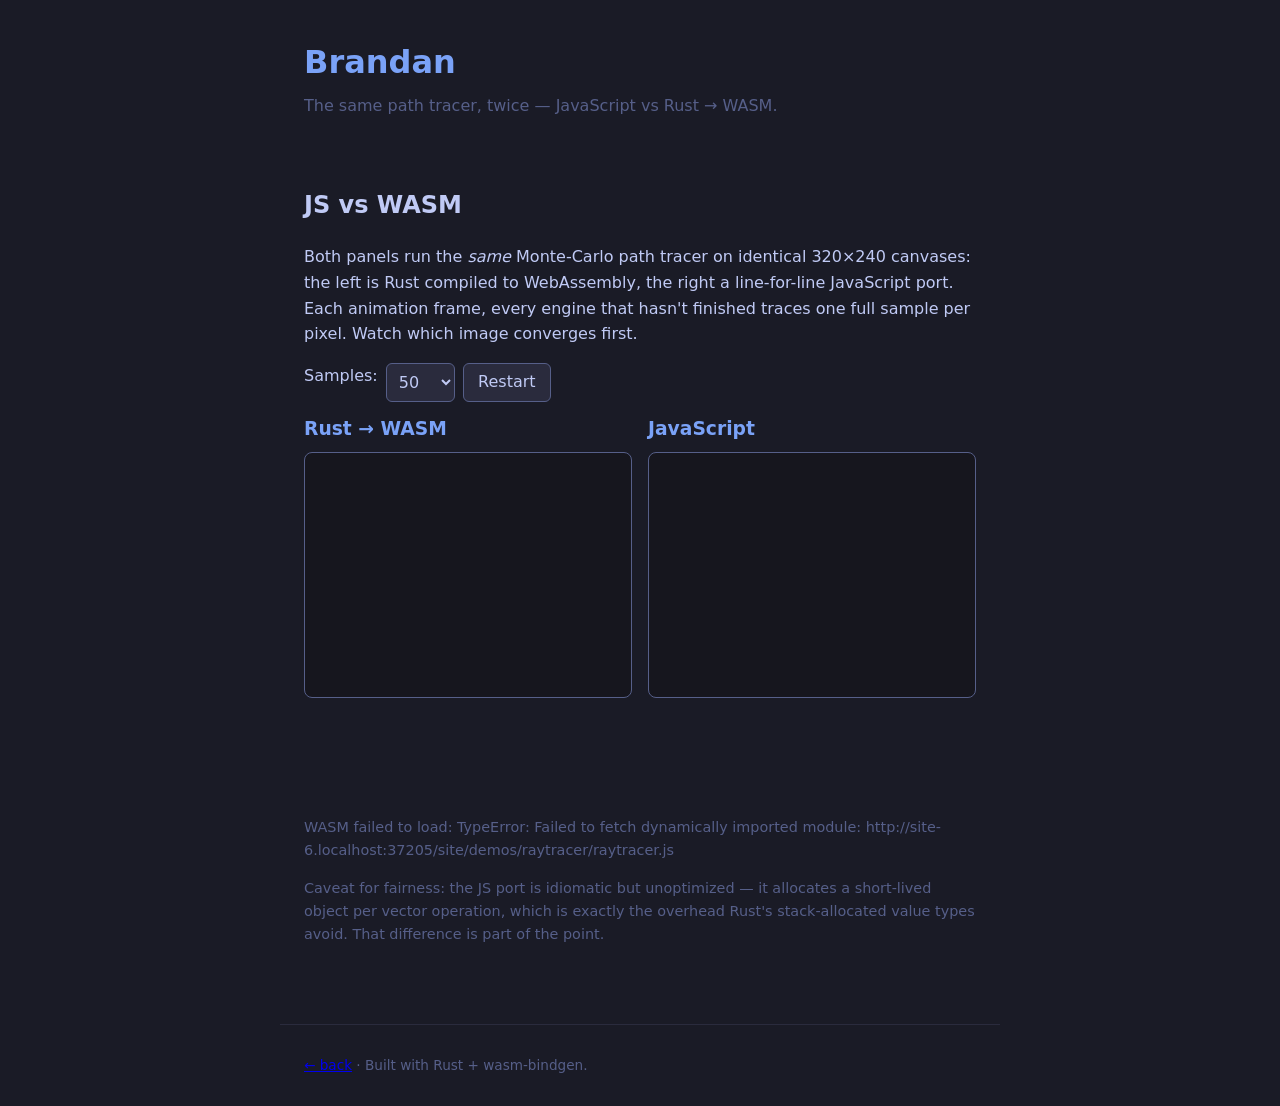
==== site/bench.html @ 09f70b66 "WASM portfolio: static shell, three Rust demos, CI deploy to S3/CloudFront - hello: walking-skeleton" ====
<!DOCTYPE html>
<html lang="en">
<head>
  <meta charset="utf-8">
  <meta name="viewport" content="width=device-width, initial-scale=1">
  <title>JS vs WASM Benchmark — Brandan</title>
  <meta name="description" content="The same path tracer in JavaScript and Rust→WebAssembly, racing side by side.">
  <link rel="stylesheet" href="styles.css">
</head>
<body>
  <header>
    <h1><a href="index.html">Brandan</a></h1>
    <p class="tagline">The same path tracer, twice &mdash; JavaScript vs Rust &rarr; WASM.</p>
  </header>

  <main>
    <section>
      <h2>JS vs WASM</h2>
      <p>
        Both panels run the <em>same</em> Monte-Carlo path tracer on identical
        320&times;240 canvases: the left is Rust compiled to WebAssembly, the
        right a line-for-line JavaScript port. Each animation frame, every
        engine that hasn't finished traces one full sample per pixel. Watch
        which image converges first.
      </p>

      <div class="toolbar" role="toolbar" aria-label="Benchmark controls">
        <label for="target-select">Samples:</label>
        <select id="target-select">
          <option value="20">20</option>
          <option value="50" selected>50</option>
          <option value="200">200</option>
        </select>
        <button id="restart-btn">Restart</button>
      </div>

      <div class="bench-grid">
        <div>
          <h3>Rust &rarr; WASM</h3>
          <canvas id="wasm-canvas" width="320" height="240"
                  role="img" aria-label="Scene rendered by the WebAssembly tracer"></canvas>
          <p id="wasm-stats" class="status">&nbsp;</p>
        </div>
        <div>
          <h3>JavaScript</h3>
          <canvas id="js-canvas" width="320" height="240"
                  role="img" aria-label="Scene rendered by the JavaScript tracer"></canvas>
          <p id="js-stats" class="status">&nbsp;</p>
        </div>
      </div>

      <p id="verdict" class="verdict">&nbsp;</p>
      <p id="wasm-status" class="status">Loading WASM module&hellip;</p>
      <p class="status">
        Caveat for fairness: the JS port is idiomatic but unoptimized — it
        allocates a short-lived object per vector operation, which is exactly
        the overhead Rust's stack-allocated value types avoid. That difference
        is part of the point.
      </p>
    </section>
  </main>

  <footer>
    <p><a href="index.html">&larr; back</a> &middot; Built with Rust + wasm-bindgen.</p>
  </footer>

  <script type="module">
    const status = document.getElementById('wasm-status');
    try {
      const { default: init, Raytracer } = await import('./demos/raytracer/raytracer.js');
      const { JsTracer } = await import('./bench-tracer.js');
      await init();

      const wasmRt = new Raytracer('wasm-canvas');
      const jsRt = new JsTracer(document.getElementById('js-canvas'));
      const pixels = 320 * 240;

      const engines = [
        { name: 'wasm', rt: wasmRt, ms: 0, statsEl: document.getElementById('wasm-stats') },
        { name: 'js', rt: jsRt, ms: 0, statsEl: document.getElementById('js-stats') },
      ];
      const verdictEl = document.getElementById('verdict');
      let target = 50;

      const stats = (e) => {
        const n = e.rt.passes();
        if (n === 0) return;
        const avg = e.ms / n;
        const msps = (pixels / (avg / 1000)) / 1e6;
        e.statsEl.textContent =
          `${n}/${target} passes · ${avg.toFixed(1)} ms/pass · ${msps.toFixed(1)} Msamples/s`;
      };

      const verdict = () => {
        const [w, j] = engines;
        if (w.rt.passes() === 0 || j.rt.passes() === 0) return;
        const speedup = (j.ms / j.rt.passes()) / (w.ms / w.rt.passes());
        verdictEl.textContent = `WASM is ${speedup.toFixed(1)}× faster on this machine.`;
      };

      const step = (e) => {
        const t0 = performance.now();
        e.rt.pass();
        e.ms += performance.now() - t0;
        e.rt.present();
        stats(e);
      };

      // Test hook: ?passes=N runs both engines synchronously — used for
      // headless verification. One clock read per engine, presentation
      // excluded: we time tracing, not canvas blits.
      const fastPasses = Number(new URLSearchParams(location.search).get('passes') || 0);
      if (fastPasses > 0) {
        target = fastPasses;
        for (const e of engines) {
          const t0 = performance.now();
          for (let i = 0; i < fastPasses; i++) e.rt.pass();
          e.ms = performance.now() - t0;
          e.rt.present();
          stats(e);
        }
        verdict();
        status.textContent = `WASM module loaded ✔ — ran ${fastPasses} synchronous passes each`;
      } else {
        let running = true;
        const frame = () => {
          let work = false;
          for (const e of engines) {
            if (e.rt.passes() < target) {
              step(e);
              work = true;
            }
          }
          verdict();
          if (work) requestAnimationFrame(frame);
          else running = false;
        };
        const restart = () => {
          target = Number(document.getElementById('target-select').value);
          for (const e of engines) {
            e.rt.reset?.();
            e.ms = 0;
          }
          // JsTracer has no reset; recreate it instead.
          engines[1].rt = new JsTracer(document.getElementById('js-canvas'));
          verdictEl.textContent = ' ';
          if (!running) { running = true; requestAnimationFrame(frame); }
        };
        document.getElementById('restart-btn').addEventListener('click', restart);
        document.getElementById('target-select').addEventListener('change', restart);
        requestAnimationFrame(frame);
        status.textContent = 'WASM module loaded ✔ — racing';
      }
    } catch (e) {
      status.textContent = 'WASM failed to load: ' + e;
      console.error(e);
    }
  </script>
</body>
</html>
---- site/styles.css ----
:root {
  --bg: #1a1b26;
  --fg: #c0caf5;
  --accent: #7aa2f7;
  --muted: #565f89;
}

* { box-sizing: border-box; }

body {
  margin: 0;
  font-family: system-ui, sans-serif;
  background: var(--bg);
  color: var(--fg);
  line-height: 1.6;
}

header, main, footer {
  max-width: 720px;
  margin: 0 auto;
  padding: 1rem 1.5rem;
}

h1 { color: var(--accent); margin-bottom: 0; }
.tagline { color: var(--muted); margin-top: 0.25rem; }

canvas {
  display: block;
  width: 100%;
  height: auto;
  border: 1px solid var(--muted);
  border-radius: 8px;
  background: #16161e;
}

.status { color: var(--muted); font-size: 0.9rem; }

canvas.pixel {
  image-rendering: pixelated;
  touch-action: none;
  cursor: crosshair;
}

.toolbar {
  display: flex;
  gap: 0.5rem;
  flex-wrap: wrap;
  margin-bottom: 0.75rem;
}

.toolbar button {
  background: #2a2b3d;
  color: var(--fg);
  border: 1px solid var(--muted);
  border-radius: 6px;
  padding: 0.35rem 0.9rem;
  font: inherit;
  cursor: pointer;
}

.toolbar button.active {
  background: var(--accent);
  color: var(--bg);
  border-color: var(--accent);
}

.toolbar button.danger { margin-left: auto; }

.toolbar select {
  background: #2a2b3d;
  color: var(--fg);
  border: 1px solid var(--muted);
  border-radius: 6px;
  padding: 0.35rem 0.5rem;
  font: inherit;
}

.bench-grid {
  display: grid;
  grid-template-columns: 1fr 1fr;
  gap: 1rem;
}

.bench-grid h3 { margin: 0 0 0.5rem; color: var(--accent); }

@media (max-width: 600px) {
  .bench-grid { grid-template-columns: 1fr; }
}

.verdict {
  font-size: 1.15rem;
  font-weight: 600;
  color: var(--accent);
}

h1 a { color: inherit; text-decoration: none; }

code {
  background: #2a2b3d;
  padding: 0.1em 0.35em;
  border-radius: 4px;
}

footer {
  color: var(--muted);
  font-size: 0.85rem;
  border-top: 1px solid #2a2b3d;
  margin-top: 3rem;
}
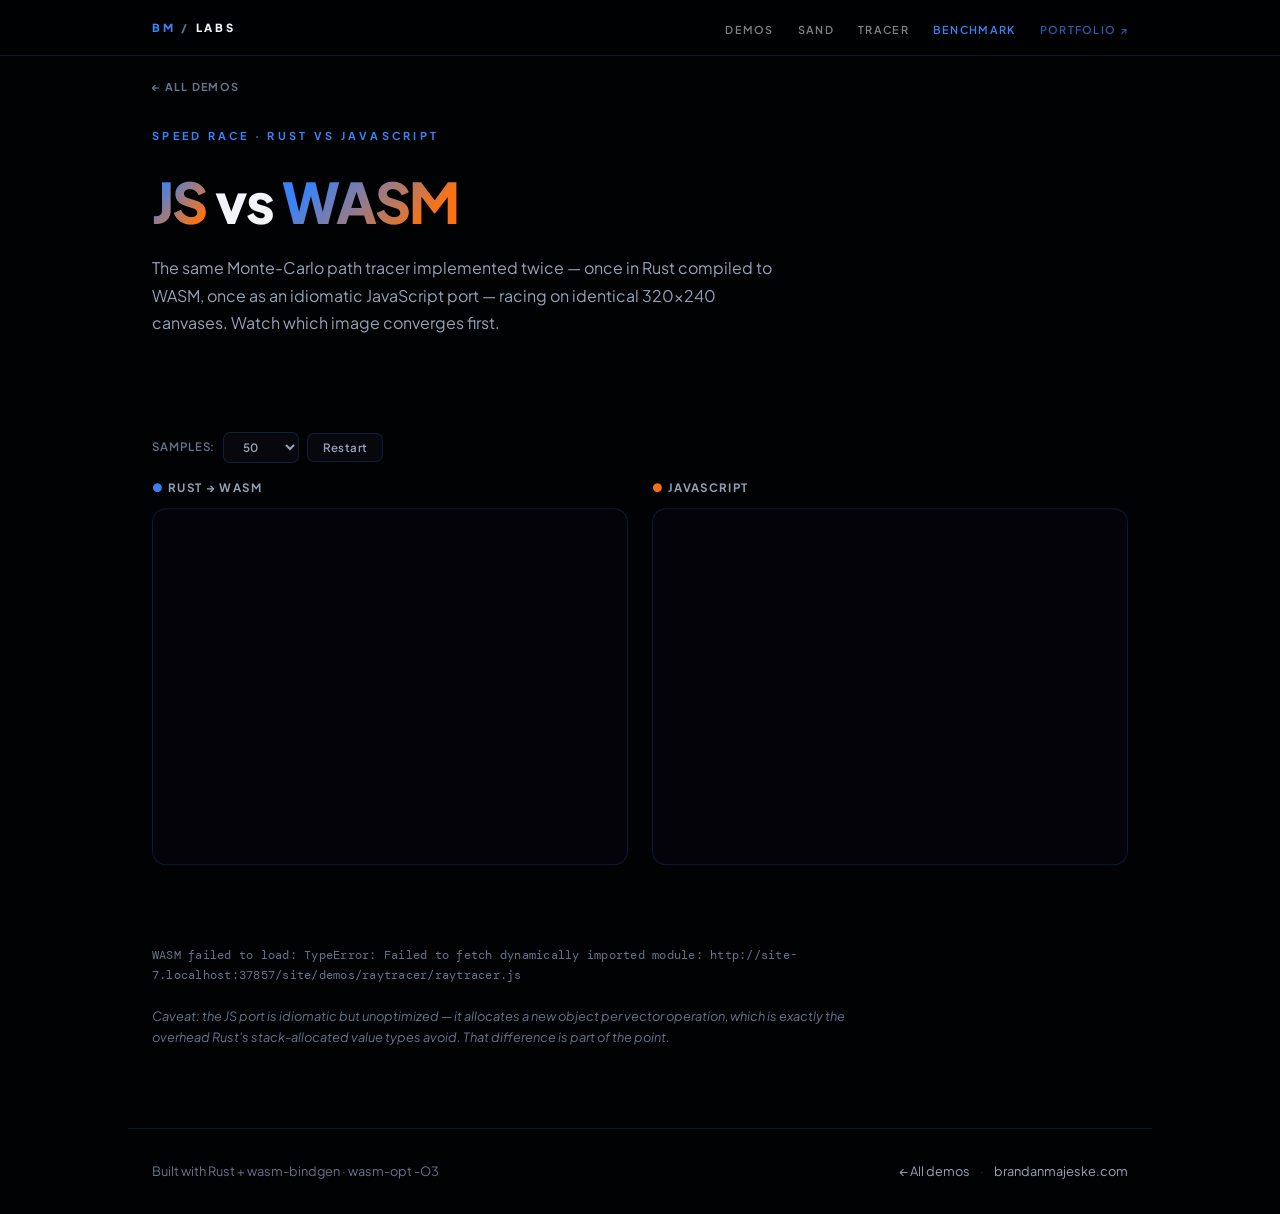
==== commit 22960d78: "Redesign site to match brandanmajeske.com portfolio aesthetic Adopt portfolio2026's design system: #" ====
--- a/site/bench.html
+++ b/site/bench.html
@@ -3,81 +3,165 @@
 <head>
   <meta charset="utf-8">
   <meta name="viewport" content="width=device-width, initial-scale=1">
-  <title>JS vs WASM Benchmark — Brandan</title>
+  <title>JS vs WASM Benchmark — Brandan Labs</title>
   <meta name="description" content="The same path tracer in JavaScript and Rust→WebAssembly, racing side by side.">
+  <link rel="preconnect" href="https://fonts.googleapis.com">
+  <link rel="preconnect" href="https://fonts.gstatic.com" crossorigin>
+  <link href="https://fonts.googleapis.com/css2?family=Plus+Jakarta+Sans:wght@400;500;600;700;800&family=DM+Mono:wght@400;500&display=swap" rel="stylesheet">
+  <link rel="icon" href="favicon.svg" type="image/svg+xml">
   <link rel="stylesheet" href="styles.css">
+  <style>
+    /* Bench-specific badge colors */
+    .badge-wasm { color: var(--color-primary); }
+    .badge-js   { color: var(--color-secondary); }
+    .bench-grid h3 { color: var(--text-secondary); }
+    .bench-caveat {
+      font-size: 0.8rem;
+      color: var(--text-muted);
+      margin-top: 1.25rem;
+      max-width: 44rem;
+      line-height: 1.65;
+      font-style: italic;
+    }
+  </style>
 </head>
 <body>
-  <header>
-    <h1><a href="index.html">Brandan</a></h1>
-    <p class="tagline">The same path tracer, twice &mdash; JavaScript vs Rust &rarr; WASM.</p>
-  </header>
+
+  <!-- ── Nav ──────────────────────────────────────────────────── -->
+  <nav class="site-nav" id="site-nav">
+    <div class="nav-inner">
+      <a href="index.html" class="nav-logo">
+        <span class="accent">BM</span><span class="sep">/</span>Labs
+      </a>
+      <ul class="nav-links">
+        <li><a href="index.html#demos">Demos</a></li>
+        <li><a href="sand.html">Sand</a></li>
+        <li><a href="raytracer.html">Tracer</a></li>
+        <li><a href="bench.html" style="color:var(--color-primary)">Benchmark</a></li>
+        <li><a href="https://brandanmajeske.com" class="nav-ext">Portfolio ↗</a></li>
+      </ul>
+    </div>
+  </nav>
+
+  <!-- ── Demo header ───────────────────────────────────────────── -->
+  <div class="demo-header">
+    <a href="index.html" class="back-link">&#8592; All demos</a>
+    <p class="section-label">Speed race · Rust vs JavaScript</p>
+    <h1 class="section-title" style="font-size:clamp(2rem,6vw,3.5rem);font-weight:800;letter-spacing:-0.03em;margin-bottom:.5rem">
+      <span class="gradient-text">JS</span> vs <span class="gradient-text">WASM</span>
+    </h1>
+    <p class="section-desc" style="margin-bottom:0">
+      The same Monte-Carlo path tracer implemented twice — once in Rust compiled to WASM,
+      once as an idiomatic JavaScript port — racing on identical 320&times;240 canvases.
+      Watch which image converges first.
+    </p>
+  </div>
 
   <main>
-    <section>
-      <h2>JS vs WASM</h2>
-      <p>
-        Both panels run the <em>same</em> Monte-Carlo path tracer on identical
-        320&times;240 canvases: the left is Rust compiled to WebAssembly, the
-        right a line-for-line JavaScript port. Each animation frame, every
-        engine that hasn't finished traces one full sample per pixel. Watch
-        which image converges first.
-      </p>
-
-      <div class="toolbar" role="toolbar" aria-label="Benchmark controls">
-        <label for="target-select">Samples:</label>
-        <select id="target-select">
-          <option value="20">20</option>
-          <option value="50" selected>50</option>
-          <option value="200">200</option>
-        </select>
-        <button id="restart-btn">Restart</button>
+    <section style="padding-top:0;border-top:none">
+      <div class="container">
+
+        <div class="toolbar" role="toolbar" aria-label="Benchmark controls">
+          <label for="target-select">Samples:</label>
+          <select id="target-select">
+            <option value="20">20</option>
+            <option value="50" selected>50</option>
+            <option value="200">200</option>
+          </select>
+          <button id="restart-btn">Restart</button>
+        </div>
+
+        <div class="bench-grid">
+          <div>
+            <h3><span class="badge-wasm">●</span> Rust → WASM</h3>
+            <div class="canvas-wrap" id="wasm-wrap">
+              <canvas id="wasm-canvas" width="320" height="240"
+                      role="img" aria-label="Scene rendered by the WebAssembly tracer"></canvas>
+            </div>
+            <p id="wasm-stats" class="status">&nbsp;</p>
+          </div>
+          <div>
+            <h3><span class="badge-js">●</span> JavaScript</h3>
+            <div class="canvas-wrap" id="js-wrap">
+              <canvas id="js-canvas" width="320" height="240"
+                      role="img" aria-label="Scene rendered by the JavaScript tracer"></canvas>
+            </div>
+            <p id="js-stats" class="status">&nbsp;</p>
+          </div>
+        </div>
+
+        <p id="verdict" class="verdict">&nbsp;</p>
+        <p id="wasm-status" class="status">Loading WASM module&hellip;</p>
+        <p class="bench-caveat">
+          Caveat: the JS port is idiomatic but unoptimized — it allocates a new object per
+          vector operation, which is exactly the overhead Rust's stack-allocated value types
+          avoid. That difference is part of the point.
+        </p>
+
       </div>
-
-      <div class="bench-grid">
-        <div>
-          <h3>Rust &rarr; WASM</h3>
-          <canvas id="wasm-canvas" width="320" height="240"
-                  role="img" aria-label="Scene rendered by the WebAssembly tracer"></canvas>
-          <p id="wasm-stats" class="status">&nbsp;</p>
-        </div>
-        <div>
-          <h3>JavaScript</h3>
-          <canvas id="js-canvas" width="320" height="240"
-                  role="img" aria-label="Scene rendered by the JavaScript tracer"></canvas>
-          <p id="js-stats" class="status">&nbsp;</p>
-        </div>
-      </div>
-
-      <p id="verdict" class="verdict">&nbsp;</p>
-      <p id="wasm-status" class="status">Loading WASM module&hellip;</p>
-      <p class="status">
-        Caveat for fairness: the JS port is idiomatic but unoptimized — it
-        allocates a short-lived object per vector operation, which is exactly
-        the overhead Rust's stack-allocated value types avoid. That difference
-        is part of the point.
-      </p>
     </section>
   </main>
 
-  <footer>
-    <p><a href="index.html">&larr; back</a> &middot; Built with Rust + wasm-bindgen.</p>
+  <footer class="site-footer">
+    <span>Built with Rust + wasm-bindgen &middot; wasm-opt -O3</span>
+    <span>
+      <a href="index.html">← All demos</a>
+      <span class="footer-dot">&middot;</span>
+      <a href="https://brandanmajeske.com">brandanmajeske.com</a>
+    </span>
   </footer>
 
+  <!-- ── GSAP ─────────────────────────────────────────────────── -->
+  <script src="https://cdn.jsdelivr.net/npm/gsap@3.12.5/dist/gsap.min.js"></script>
+  <script>
+    // Nav hide-on-scroll
+    let lastY = 0;
+    const nav = document.getElementById('site-nav');
+    window.addEventListener('scroll', () => {
+      const y = window.scrollY;
+      nav.style.transform = (y > 80 && y > lastY) ? 'translateY(-100%)' : 'translateY(0)';
+      lastY = y;
+    }, { passive: true });
+
+    // Page entrance
+    const tl = gsap.timeline({ defaults: { ease: 'power3.out' } });
+    tl
+      .from(nav,               { y: -60, opacity: 0, duration: 0.55 })
+      .from('.back-link',     { x: -15, opacity: 0, duration: 0.5 }, '-=0.1')
+      .from('.section-label', { y: 20, opacity: 0, duration: 0.55 }, '-=0.3')
+      .from('.section-title', { y: 30, opacity: 0, duration: 0.65 }, '-=0.35')
+      .from('.section-desc',  { y: 20, opacity: 0, duration: 0.55 }, '-=0.4')
+      .from('.toolbar',       { y: 20, opacity: 0, duration: 0.5  }, '-=0.3')
+      .from('.bench-grid',    { y: 25, opacity: 0, duration: 0.6  }, '-=0.25');
+
+    // Animate verdict text when it appears
+    const verdictEl = document.getElementById('verdict');
+    const verdictObserver = new MutationObserver(() => {
+      if (verdictEl.textContent.trim() && verdictEl.textContent !== ' ') {
+        gsap.from(verdictEl, { scale: 0.9, opacity: 0, duration: 0.5, ease: 'back.out(1.5)' });
+        verdictObserver.disconnect();
+      }
+    });
+    verdictObserver.observe(verdictEl, { childList: true, subtree: true, characterData: true });
+  </script>
+
+  <!-- ── WASM: benchmark ───────────────────────────────────────── -->
   <script type="module">
     const status = document.getElementById('wasm-status');
+    const wasmWrap = document.getElementById('wasm-wrap');
+    const jsWrap   = document.getElementById('js-wrap');
     try {
       const { default: init, Raytracer } = await import('./demos/raytracer/raytracer.js');
       const { JsTracer } = await import('./bench-tracer.js');
       await init();
 
       const wasmRt = new Raytracer('wasm-canvas');
-      const jsRt = new JsTracer(document.getElementById('js-canvas'));
+      const jsRt   = new JsTracer(document.getElementById('js-canvas'));
       const pixels = 320 * 240;
 
       const engines = [
         { name: 'wasm', rt: wasmRt, ms: 0, statsEl: document.getElementById('wasm-stats') },
-        { name: 'js', rt: jsRt, ms: 0, statsEl: document.getElementById('js-stats') },
+        { name: 'js',   rt: jsRt,   ms: 0, statsEl: document.getElementById('js-stats') },
       ];
       const verdictEl = document.getElementById('verdict');
       let target = 50;
@@ -85,7 +169,7 @@
       const stats = (e) => {
         const n = e.rt.passes();
         if (n === 0) return;
-        const avg = e.ms / n;
+        const avg  = e.ms / n;
         const msps = (pixels / (avg / 1000)) / 1e6;
         e.statsEl.textContent =
           `${n}/${target} passes · ${avg.toFixed(1)} ms/pass · ${msps.toFixed(1)} Msamples/s`;
@@ -126,10 +210,7 @@
         const frame = () => {
           let work = false;
           for (const e of engines) {
-            if (e.rt.passes() < target) {
-              step(e);
-              work = true;
-            }
+            if (e.rt.passes() < target) { step(e); work = true; }
           }
           verdict();
           if (work) requestAnimationFrame(frame);
@@ -137,10 +218,7 @@
         };
         const restart = () => {
           target = Number(document.getElementById('target-select').value);
-          for (const e of engines) {
-            e.rt.reset?.();
-            e.ms = 0;
-          }
+          for (const e of engines) { e.rt.reset?.(); e.ms = 0; }
           // JsTracer has no reset; recreate it instead.
           engines[1].rt = new JsTracer(document.getElementById('js-canvas'));
           verdictEl.textContent = ' ';
@@ -150,11 +228,14 @@
         document.getElementById('target-select').addEventListener('change', restart);
         requestAnimationFrame(frame);
         status.textContent = 'WASM module loaded ✔ — racing';
+        wasmWrap.classList.add('active');
+        jsWrap.classList.add('active');
       }
     } catch (e) {
       status.textContent = 'WASM failed to load: ' + e;
       console.error(e);
     }
   </script>
+
 </body>
 </html>
--- a/site/styles.css
+++ b/site/styles.css
@@ -1,39 +1,362 @@
+/* ── Reset ────────────────────────────────────────────────────── */
+*, *::before, *::after { box-sizing: border-box; margin: 0; padding: 0; }
+
+/* ── Design tokens — matches brandanmajeske.com palette ──────── */
 :root {
-  --bg: #1a1b26;
-  --fg: #c0caf5;
-  --accent: #7aa2f7;
-  --muted: #565f89;
-}
-
-* { box-sizing: border-box; }
+  --color-primary:   #3b82f6;
+  --color-secondary: #f97316;
+  --color-glow:      rgba(59, 130, 246, 0.35);
+  --bg-base:         #010203;
+  --bg-surface:      #07080d;
+  --bg-border:       rgba(59, 130, 246, 0.18);
+  --text-primary:    #f1f5f9;
+  --text-secondary:  #94a3b8;
+  --text-muted:      #64748b;
+  --font-body:       'Plus Jakarta Sans', system-ui, sans-serif;
+  --font-mono:       'DM Mono', ui-monospace, monospace;
+  --container:       64rem;
+  --nav-h:           3.5rem;
+}
+
+/* ── Base ────────────────────────────────────────────────────── */
+html { scroll-behavior: smooth; }
 
 body {
-  margin: 0;
-  font-family: system-ui, sans-serif;
-  background: var(--bg);
-  color: var(--fg);
+  background: var(--bg-base);
+  color: var(--text-primary);
+  font-family: var(--font-body);
   line-height: 1.6;
-}
-
-header, main, footer {
-  max-width: 720px;
+  min-height: 100vh;
+  -webkit-font-smoothing: antialiased;
+}
+
+/* ── Nav ─────────────────────────────────────────────────────── */
+.site-nav {
+  position: fixed;
+  inset: 0 0 auto;
+  z-index: 50;
+  height: var(--nav-h);
+  background: rgba(1, 2, 3, 0.75);
+  backdrop-filter: blur(14px);
+  -webkit-backdrop-filter: blur(14px);
+  border-bottom: 1px solid var(--bg-border);
+  transition: transform 0.3s ease;
+  will-change: transform;
+}
+
+.nav-inner {
+  max-width: var(--container);
   margin: 0 auto;
-  padding: 1rem 1.5rem;
-}
-
-h1 { color: var(--accent); margin-bottom: 0; }
-.tagline { color: var(--muted); margin-top: 0.25rem; }
+  padding: 0 1.5rem;
+  height: 100%;
+  display: flex;
+  align-items: center;
+  justify-content: space-between;
+}
+
+.nav-logo {
+  display: flex;
+  align-items: baseline;
+  gap: 0.25rem;
+  font-size: 0.7rem;
+  font-weight: 800;
+  letter-spacing: 0.25em;
+  text-transform: uppercase;
+  color: var(--text-primary);
+  text-decoration: none;
+  transition: color 0.2s;
+}
+.nav-logo .accent { color: var(--color-primary); }
+.nav-logo .sep    { color: var(--text-muted); margin: 0 0.1rem; }
+
+.nav-links {
+  display: flex;
+  align-items: center;
+  gap: 1.5rem;
+  list-style: none;
+}
+
+.nav-links a {
+  font-size: 0.68rem;
+  font-weight: 600;
+  letter-spacing: 0.12em;
+  text-transform: uppercase;
+  color: rgba(255,255,255,0.5);
+  text-decoration: none;
+  transition: color 0.2s;
+}
+.nav-links a:hover { color: var(--text-primary); }
+
+.nav-links .nav-ext {
+  color: var(--color-primary);
+  opacity: 0.7;
+}
+.nav-links .nav-ext:hover { opacity: 1; color: var(--color-primary); }
+
+/* ── Layout ──────────────────────────────────────────────────── */
+main { padding-top: var(--nav-h); }
+
+.container {
+  max-width: var(--container);
+  margin: 0 auto;
+  padding: 0 1.5rem;
+}
+
+section { padding: 5rem 0; }
+
+section + section {
+  border-top: 1px solid var(--bg-border);
+}
+
+/* ── Hero ────────────────────────────────────────────────────── */
+.hero {
+  position: relative;
+  overflow: hidden;
+  padding: 7rem 1.5rem 6rem;
+  max-width: var(--container);
+  margin: 0 auto;
+}
+
+.hero-bg {
+  position: absolute;
+  inset: 0;
+  z-index: 0;
+  pointer-events: none;
+  overflow: hidden;
+}
+
+.orb {
+  position: absolute;
+  border-radius: 50%;
+  filter: blur(90px);
+}
+
+.orb-1 {
+  width: 640px;
+  height: 640px;
+  background: var(--color-primary);
+  opacity: 0.08;
+  top: -220px;
+  right: -160px;
+  animation: float-orb-1 14s ease-in-out infinite;
+}
+
+.orb-2 {
+  width: 480px;
+  height: 480px;
+  background: var(--color-secondary);
+  opacity: 0.06;
+  bottom: -140px;
+  left: -100px;
+  animation: float-orb-2 18s ease-in-out infinite 3s;
+}
+
+@keyframes float-orb-1 {
+  0%, 100% { transform: translate(0, 0) scale(1); }
+  40%  { transform: translate(50px, -40px) scale(1.08); }
+  70%  { transform: translate(-20px, 30px) scale(0.94); }
+}
+@keyframes float-orb-2 {
+  0%, 100% { transform: translate(0, 0) scale(1); }
+  50% { transform: translate(-50px, -35px) scale(1.1); }
+}
+
+.hero-inner { position: relative; z-index: 1; }
+
+.hero-label {
+  display: inline-block;
+  font-size: 0.68rem;
+  font-weight: 700;
+  letter-spacing: 0.3em;
+  text-transform: uppercase;
+  color: var(--color-primary);
+  margin-bottom: 1.5rem;
+}
+
+.hero-title {
+  font-size: clamp(3.25rem, 9vw, 6.5rem);
+  font-weight: 800;
+  line-height: 0.95;
+  letter-spacing: -0.03em;
+  margin-bottom: 1.5rem;
+}
+
+.gradient-text {
+  background: linear-gradient(135deg, var(--color-primary) 20%, var(--color-secondary) 80%);
+  -webkit-background-clip: text;
+  -webkit-text-fill-color: transparent;
+  background-clip: text;
+}
+
+.hero-desc {
+  font-size: 1.1rem;
+  color: var(--text-secondary);
+  max-width: 34rem;
+  line-height: 1.75;
+  margin-bottom: 2.5rem;
+}
+
+.hero-chips {
+  display: flex;
+  flex-wrap: wrap;
+  gap: 0.6rem;
+}
+
+.chip {
+  font-size: 0.68rem;
+  font-weight: 600;
+  letter-spacing: 0.08em;
+  text-transform: uppercase;
+  padding: 0.3rem 0.75rem;
+  border: 1px solid var(--bg-border);
+  border-radius: 999px;
+  color: var(--text-muted);
+  background: var(--bg-surface);
+}
+
+/* ── Section labels ──────────────────────────────────────────── */
+.section-label {
+  font-size: 0.68rem;
+  font-weight: 700;
+  letter-spacing: 0.3em;
+  text-transform: uppercase;
+  color: var(--color-primary);
+  margin-bottom: 0.75rem;
+}
+
+.section-title {
+  font-size: clamp(1.75rem, 4vw, 2.25rem);
+  font-weight: 700;
+  letter-spacing: -0.025em;
+  color: var(--text-primary);
+  margin-bottom: 0.75rem;
+}
+
+.section-desc {
+  font-size: 1rem;
+  color: var(--text-secondary);
+  max-width: 40rem;
+  line-height: 1.7;
+  margin-bottom: 2.5rem;
+}
+
+/* ── Demo grid ───────────────────────────────────────────────── */
+.demo-grid {
+  display: grid;
+  grid-template-columns: repeat(auto-fit, minmax(270px, 1fr));
+  gap: 1.25rem;
+}
+
+.demo-card {
+  display: block;
+  padding: 1.75rem;
+  border: 1px solid var(--bg-border);
+  border-radius: 14px;
+  background: var(--bg-surface);
+  text-decoration: none;
+  color: inherit;
+  transition: border-color 0.25s, box-shadow 0.25s, transform 0.25s;
+  cursor: pointer;
+}
+
+.demo-card:hover {
+  border-color: rgba(59, 130, 246, 0.5);
+  box-shadow: 0 0 32px var(--color-glow), inset 0 0 24px rgba(59, 130, 246, 0.03);
+  transform: translateY(-3px);
+}
+
+.demo-card-icon {
+  font-size: 1.75rem;
+  margin-bottom: 1rem;
+  display: block;
+}
+
+.demo-card-tag {
+  font-size: 0.62rem;
+  font-weight: 700;
+  letter-spacing: 0.2em;
+  text-transform: uppercase;
+  color: var(--color-primary);
+  margin-bottom: 0.6rem;
+}
+
+.demo-card h3 {
+  font-size: 1.2rem;
+  font-weight: 700;
+  color: var(--text-primary);
+  margin-bottom: 0.5rem;
+  letter-spacing: -0.01em;
+}
+
+.demo-card p {
+  font-size: 0.88rem;
+  color: var(--text-secondary);
+  line-height: 1.65;
+}
+
+.demo-card .card-arrow {
+  display: inline-flex;
+  align-items: center;
+  gap: 0.3rem;
+  font-size: 0.75rem;
+  font-weight: 600;
+  letter-spacing: 0.06em;
+  text-transform: uppercase;
+  color: var(--color-primary);
+  margin-top: 1.25rem;
+  opacity: 0;
+  transform: translateX(-4px);
+  transition: opacity 0.2s, transform 0.2s;
+}
+
+.demo-card:hover .card-arrow {
+  opacity: 1;
+  transform: translateX(0);
+}
+
+/* ── Demo page header ────────────────────────────────────────── */
+.demo-header {
+  padding: 4.5rem 1.5rem 2.5rem;
+  max-width: var(--container);
+  margin: 0 auto;
+}
+
+.back-link {
+  display: inline-flex;
+  align-items: center;
+  gap: 0.35rem;
+  font-size: 0.68rem;
+  font-weight: 700;
+  letter-spacing: 0.12em;
+  text-transform: uppercase;
+  color: var(--text-muted);
+  text-decoration: none;
+  margin-bottom: 2rem;
+  transition: color 0.2s, gap 0.2s;
+}
+.back-link:hover { color: var(--color-primary); gap: 0.5rem; }
+
+/* ── Canvas wrapper ──────────────────────────────────────────── */
+.canvas-wrap {
+  position: relative;
+  border-radius: 14px;
+  overflow: hidden;
+  border: 1px solid var(--bg-border);
+  background: #04040a;
+  transition: border-color 0.3s, box-shadow 0.3s;
+}
+
+.canvas-wrap.active {
+  border-color: rgba(59, 130, 246, 0.4);
+  box-shadow: 0 0 40px rgba(59, 130, 246, 0.12);
+}
 
 canvas {
   display: block;
   width: 100%;
   height: auto;
-  border: 1px solid var(--muted);
-  border-radius: 8px;
-  background: #16161e;
-}
-
-.status { color: var(--muted); font-size: 0.9rem; }
+  background: transparent;
+}
 
 canvas.pixel {
   image-rendering: pixelated;
@@ -41,69 +364,161 @@
   cursor: crosshair;
 }
 
+/* ── Toolbar ─────────────────────────────────────────────────── */
 .toolbar {
   display: flex;
+  flex-wrap: wrap;
   gap: 0.5rem;
-  flex-wrap: wrap;
-  margin-bottom: 0.75rem;
-}
-
-.toolbar button {
-  background: #2a2b3d;
-  color: var(--fg);
-  border: 1px solid var(--muted);
-  border-radius: 6px;
-  padding: 0.35rem 0.9rem;
-  font: inherit;
+  align-items: center;
+  margin-bottom: 1rem;
+}
+
+.toolbar label {
+  font-size: 0.72rem;
+  font-weight: 600;
+  letter-spacing: 0.08em;
+  text-transform: uppercase;
+  color: var(--text-muted);
+}
+
+.toolbar button,
+.toolbar select {
+  font-family: var(--font-body);
+  font-size: 0.72rem;
+  font-weight: 600;
+  letter-spacing: 0.04em;
+  padding: 0.38rem 0.9rem;
+  border-radius: 7px;
+  border: 1px solid var(--bg-border);
+  background: var(--bg-surface);
+  color: var(--text-secondary);
   cursor: pointer;
+  transition: border-color 0.15s, color 0.15s, background 0.15s, box-shadow 0.15s;
+}
+
+.toolbar button:hover,
+.toolbar select:hover {
+  border-color: rgba(59, 130, 246, 0.45);
+  color: var(--text-primary);
+  box-shadow: 0 0 10px rgba(59, 130, 246, 0.15);
 }
 
 .toolbar button.active {
-  background: var(--accent);
-  color: var(--bg);
-  border-color: var(--accent);
-}
-
-.toolbar button.danger { margin-left: auto; }
-
-.toolbar select {
-  background: #2a2b3d;
-  color: var(--fg);
-  border: 1px solid var(--muted);
-  border-radius: 6px;
-  padding: 0.35rem 0.5rem;
-  font: inherit;
-}
-
+  background: var(--color-primary);
+  border-color: var(--color-primary);
+  color: #fff;
+  box-shadow: 0 0 14px rgba(59, 130, 246, 0.4);
+}
+
+.toolbar button.danger {
+  margin-left: auto;
+  border-color: rgba(239, 68, 68, 0.3);
+  color: rgba(239, 68, 68, 0.8);
+}
+.toolbar button.danger:hover {
+  border-color: rgba(239, 68, 68, 0.7);
+  color: rgb(239, 68, 68);
+  background: rgba(239, 68, 68, 0.07);
+  box-shadow: none;
+}
+
+/* ── Status / verdict ────────────────────────────────────────── */
+.status {
+  font-family: var(--font-mono);
+  font-size: 0.78rem;
+  color: var(--text-muted);
+  margin-top: 0.65rem;
+  letter-spacing: 0.02em;
+}
+
+.verdict {
+  font-size: 1.1rem;
+  font-weight: 700;
+  color: var(--color-primary);
+  margin-top: 0.75rem;
+  letter-spacing: -0.01em;
+}
+
+/* ── Benchmark grid ──────────────────────────────────────────── */
 .bench-grid {
   display: grid;
   grid-template-columns: 1fr 1fr;
-  gap: 1rem;
-}
-
-.bench-grid h3 { margin: 0 0 0.5rem; color: var(--accent); }
+  gap: 1.5rem;
+}
+
+.bench-grid h3 {
+  font-size: 0.72rem;
+  font-weight: 700;
+  letter-spacing: 0.12em;
+  text-transform: uppercase;
+  color: var(--text-muted);
+  margin-bottom: 0.65rem;
+}
 
 @media (max-width: 600px) {
   .bench-grid { grid-template-columns: 1fr; }
 }
 
-.verdict {
-  font-size: 1.15rem;
-  font-weight: 600;
-  color: var(--accent);
-}
-
-h1 a { color: inherit; text-decoration: none; }
-
-code {
-  background: #2a2b3d;
-  padding: 0.1em 0.35em;
+/* ── Walking skeleton section ────────────────────────────────── */
+.skeleton-section {
+  padding: 0 1.5rem 5rem;
+  max-width: var(--container);
+  margin: 0 auto;
+}
+
+.skeleton-section h2 {
+  font-size: 1rem;
+  font-weight: 700;
+  letter-spacing: 0.08em;
+  text-transform: uppercase;
+  color: var(--text-muted);
+  margin-bottom: 0.5rem;
+}
+
+.skeleton-section p {
+  font-size: 0.88rem;
+  color: var(--text-secondary);
+  margin-bottom: 1rem;
+  max-width: 34rem;
+}
+
+.skeleton-section code {
+  font-family: var(--font-mono);
+  font-size: 0.82em;
+  padding: 0.15em 0.4em;
   border-radius: 4px;
-}
-
-footer {
-  color: var(--muted);
-  font-size: 0.85rem;
-  border-top: 1px solid #2a2b3d;
-  margin-top: 3rem;
-}
+  background: rgba(59, 130, 246, 0.1);
+  color: var(--color-primary);
+}
+
+/* ── Footer ──────────────────────────────────────────────────── */
+.site-footer {
+  border-top: 1px solid var(--bg-border);
+  padding: 2rem 1.5rem;
+  max-width: var(--container);
+  margin: 0 auto;
+  display: flex;
+  align-items: center;
+  justify-content: space-between;
+  gap: 1rem;
+  flex-wrap: wrap;
+  color: var(--text-muted);
+  font-size: 0.8rem;
+}
+
+.site-footer a {
+  color: var(--text-secondary);
+  text-decoration: none;
+  transition: color 0.2s;
+}
+.site-footer a:hover { color: var(--color-primary); }
+
+.footer-dot { margin: 0 0.5rem; opacity: 0.4; }
+
+/* ── Utility ─────────────────────────────────────────────────── */
+.glow-border {
+  border: 1px solid var(--bg-border);
+  box-shadow: 0 0 20px var(--color-glow);
+}
+
+/* GSAP entrance targets — no pre-hide needed; gsap.from() owns opacity */
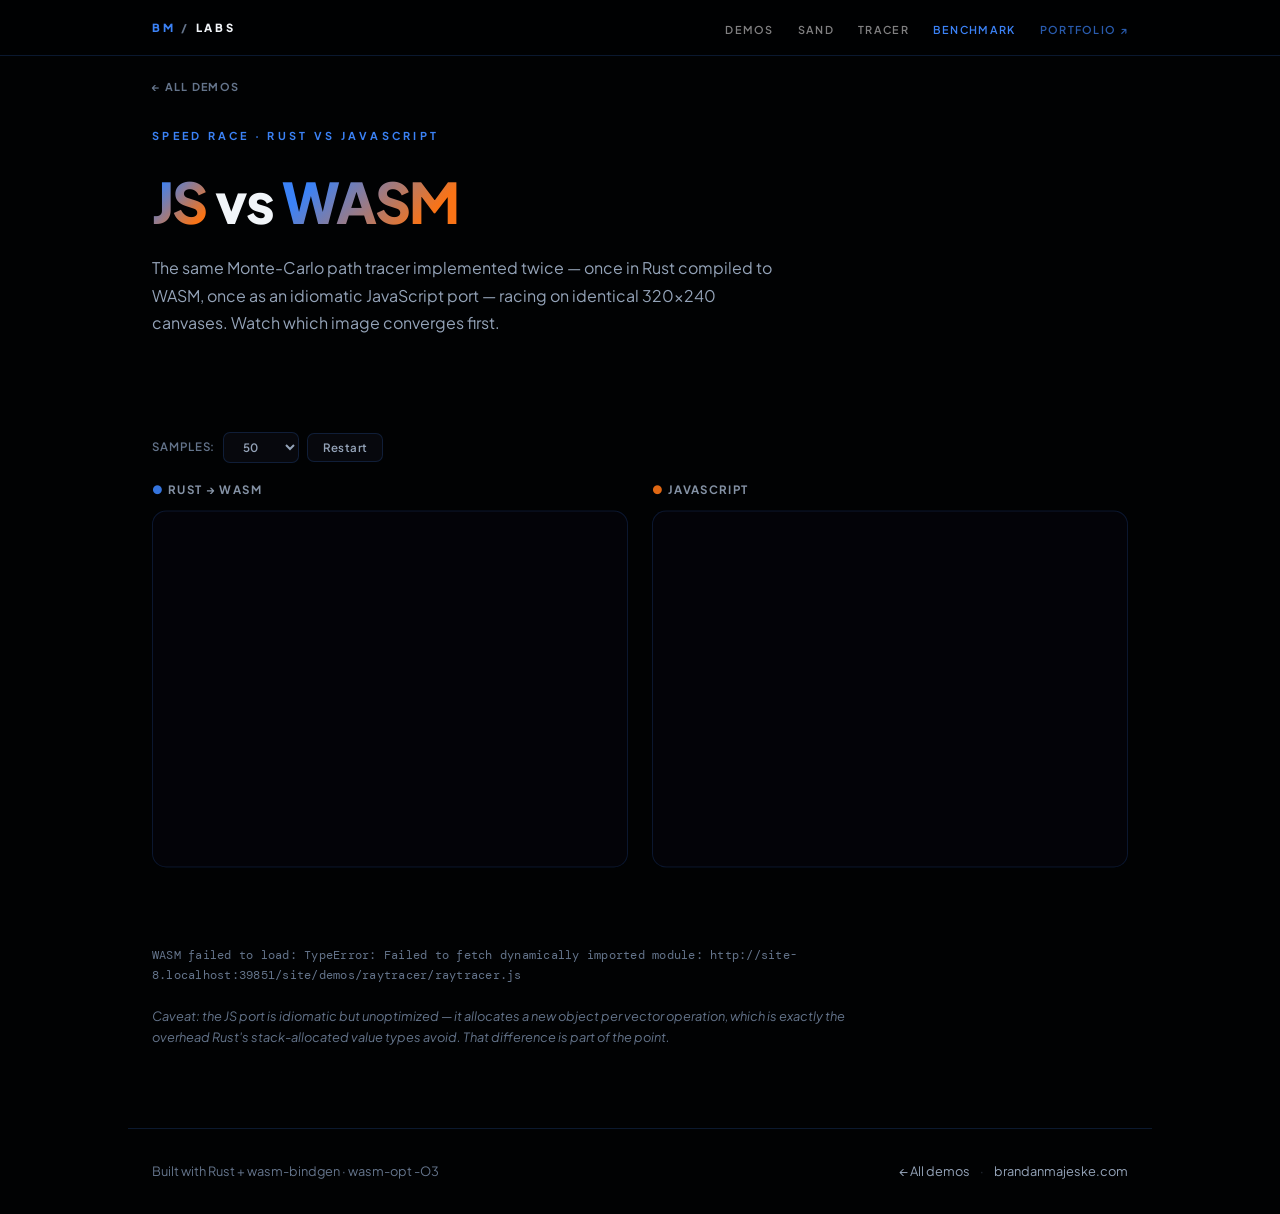
==== commit 28f1ff66: "Cache-bust stylesheet link so browsers drop the pre-redesign CSS styles.css ships with max-age=86400" ====
--- a/site/bench.html
+++ b/site/bench.html
@@ -9,7 +9,7 @@
   <link rel="preconnect" href="https://fonts.gstatic.com" crossorigin>
   <link href="https://fonts.googleapis.com/css2?family=Plus+Jakarta+Sans:wght@400;500;600;700;800&family=DM+Mono:wght@400;500&display=swap" rel="stylesheet">
   <link rel="icon" href="favicon.svg" type="image/svg+xml">
-  <link rel="stylesheet" href="styles.css">
+  <link rel="stylesheet" href="styles.css?v=2">
   <style>
     /* Bench-specific badge colors */
     .badge-wasm { color: var(--color-primary); }
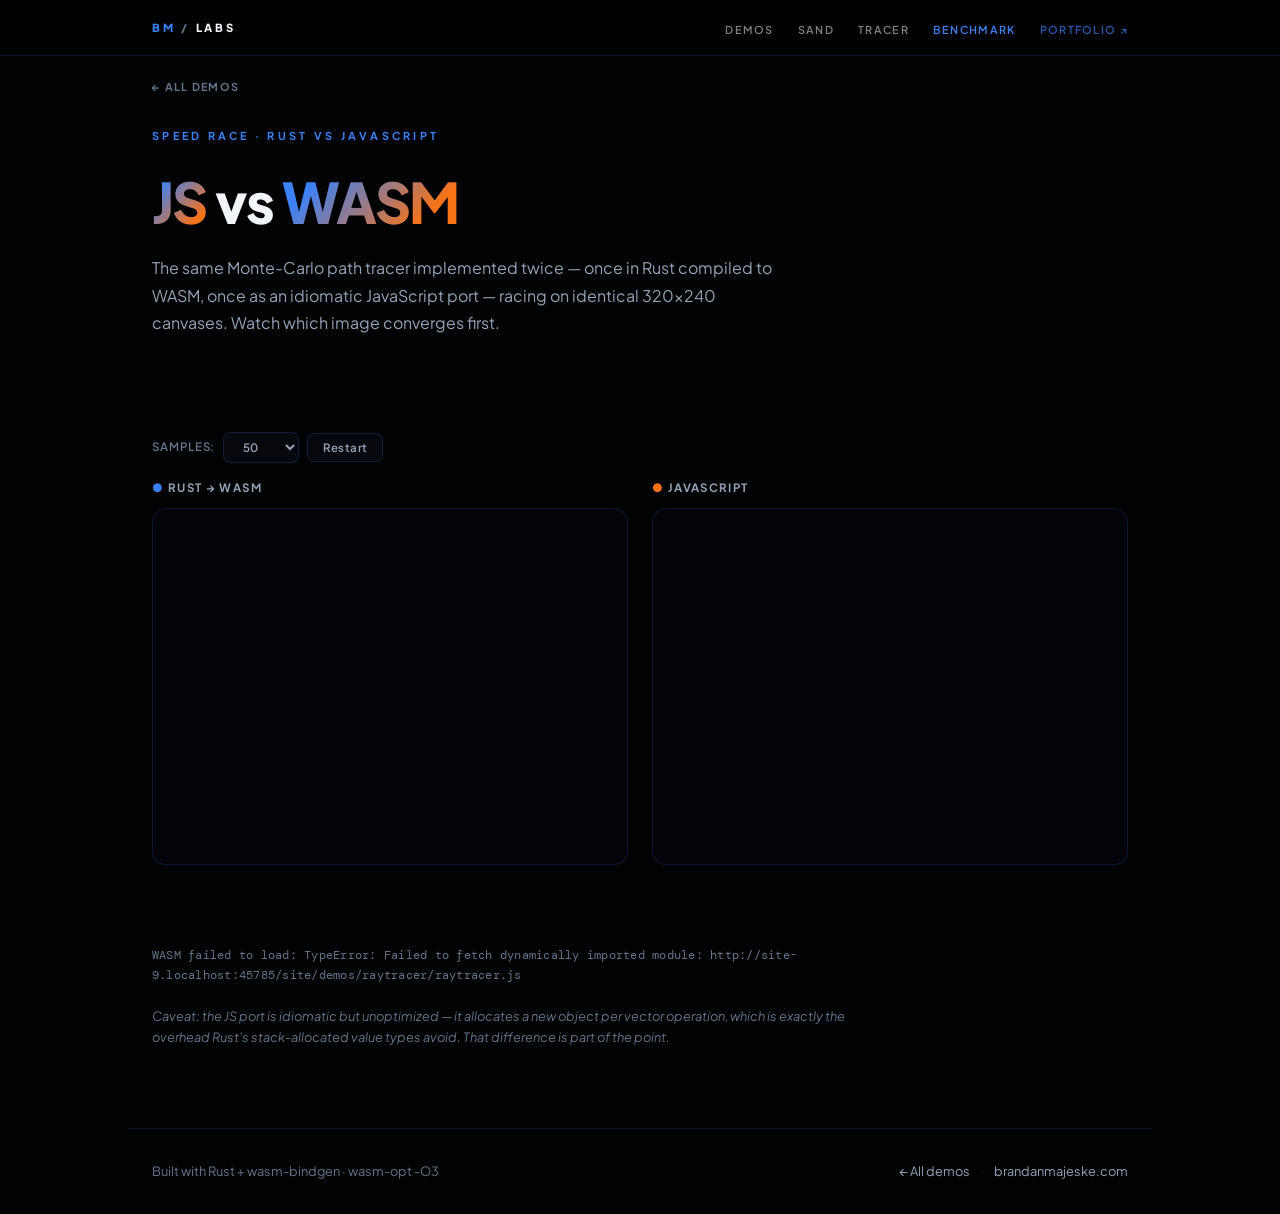
==== commit 804c1583: "Content-hash assets in build.sh; upgrade sand physics and rendering build.sh now renames CSS/JS/WASM" ====
--- a/site/bench.html
+++ b/site/bench.html
@@ -9,7 +9,7 @@
   <link rel="preconnect" href="https://fonts.gstatic.com" crossorigin>
   <link href="https://fonts.googleapis.com/css2?family=Plus+Jakarta+Sans:wght@400;500;600;700;800&family=DM+Mono:wght@400;500&display=swap" rel="stylesheet">
   <link rel="icon" href="favicon.svg" type="image/svg+xml">
-  <link rel="stylesheet" href="styles.css?v=2">
+  <link rel="stylesheet" href="styles.css">
   <style>
     /* Bench-specific badge colors */
     .badge-wasm { color: var(--color-primary); }
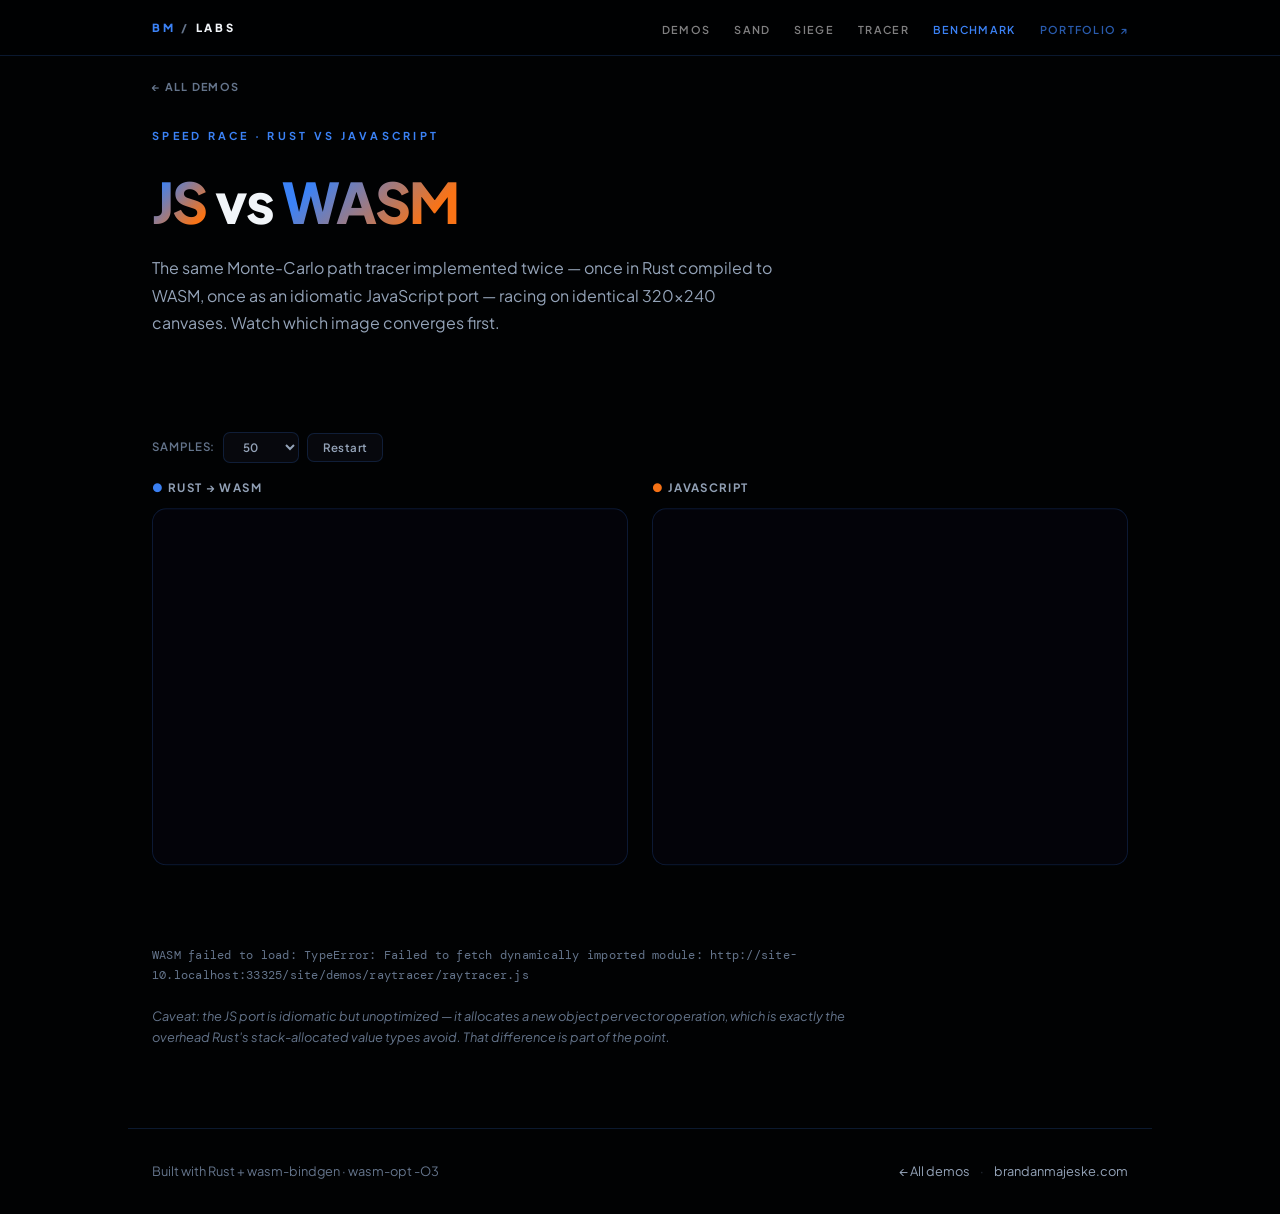
==== commit d7f05dfd: "Add Solar Siege demo; fix projectiles never moving in gameplay New Asteroids-style arcade shooter — " ====
--- a/site/bench.html
+++ b/site/bench.html
@@ -36,6 +36,7 @@
       <ul class="nav-links">
         <li><a href="index.html#demos">Demos</a></li>
         <li><a href="sand.html">Sand</a></li>
+        <li><a href="siege.html">Siege</a></li>
         <li><a href="raytracer.html">Tracer</a></li>
         <li><a href="bench.html" style="color:var(--color-primary)">Benchmark</a></li>
         <li><a href="https://brandanmajeske.com" class="nav-ext">Portfolio ↗</a></li>
